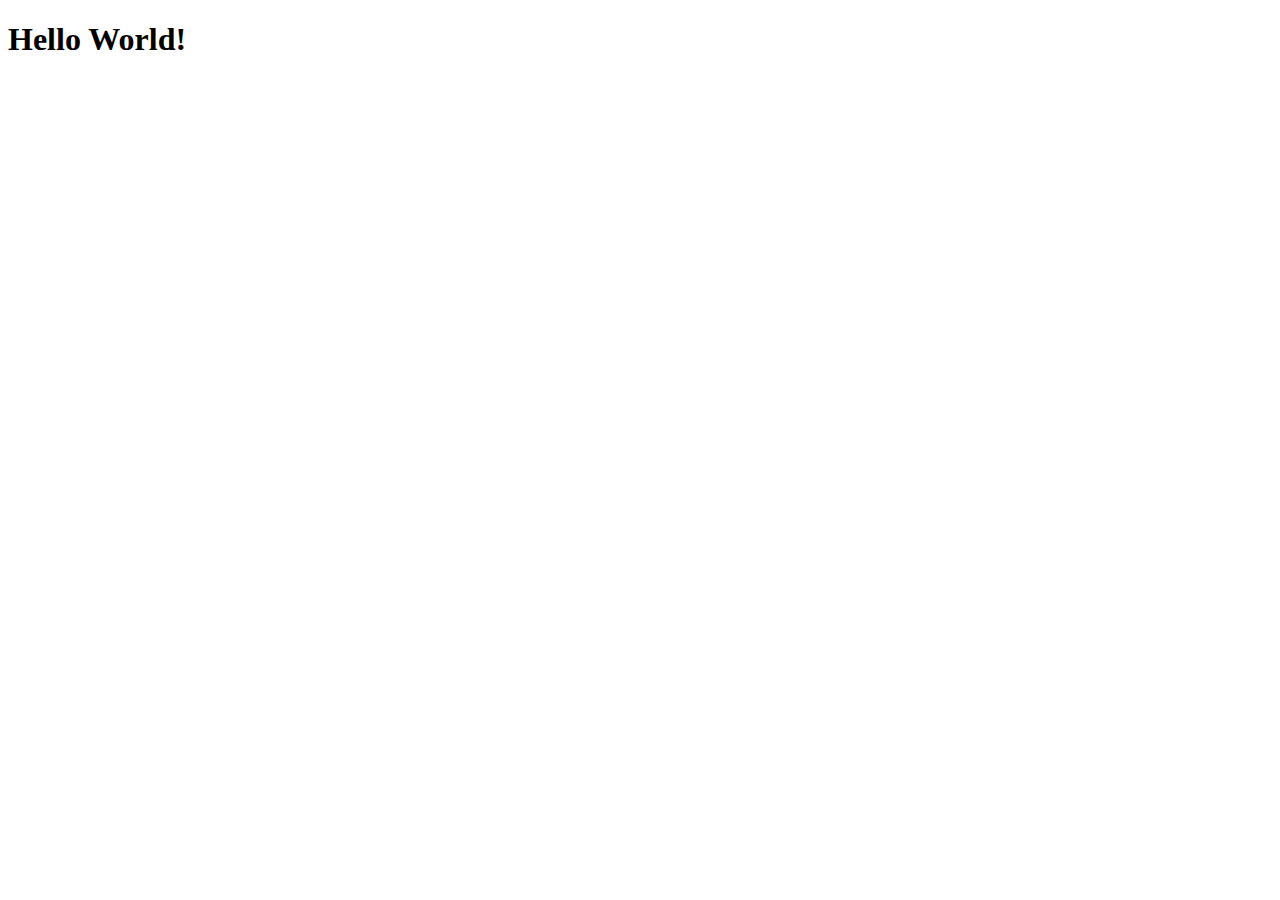
==== segundosdevida/src/main/webapp/index.html @ 61db658c "Subiendo el proyecto y las carpetas css, img y js" ====
<!DOCTYPE html>
<html>
    <head>
        <title>Start Page</title>
        <meta http-equiv="Content-Type" content="text/html; charset=UTF-8">
    </head>
    <body>
        <h1>Hello World!</h1>
    </body>
</html>
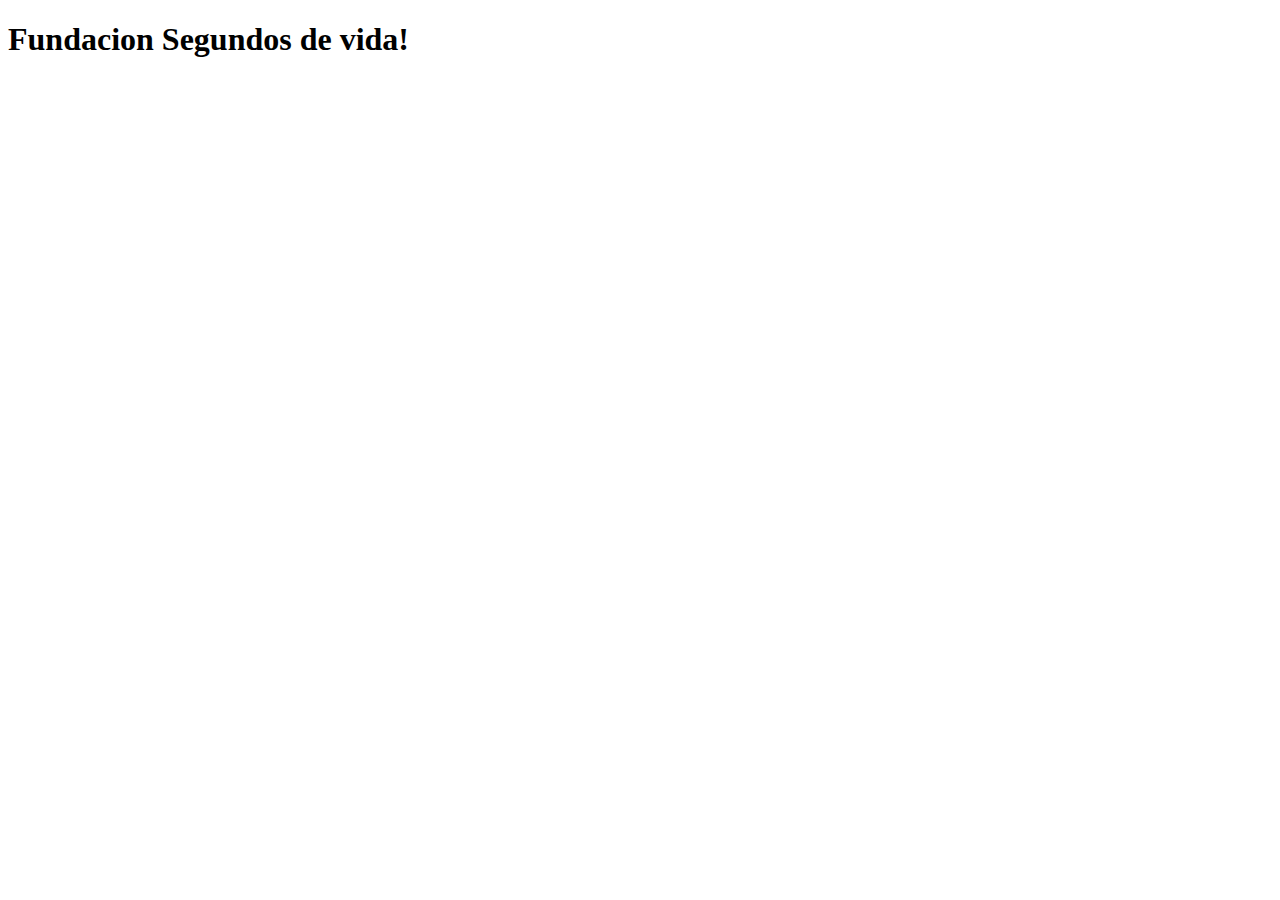
==== commit 17d8f4e6: "Agregando variables para validar con postman, testeo" ====
--- a/segundosdevida/src/main/webapp/index.html
+++ b/segundosdevida/src/main/webapp/index.html
@@ -5,6 +5,6 @@
         <meta http-equiv="Content-Type" content="text/html; charset=UTF-8">
     </head>
     <body>
-        <h1>Hello World!</h1>
+        <h1>Fundacion Segundos de vida!</h1>
     </body>
 </html>
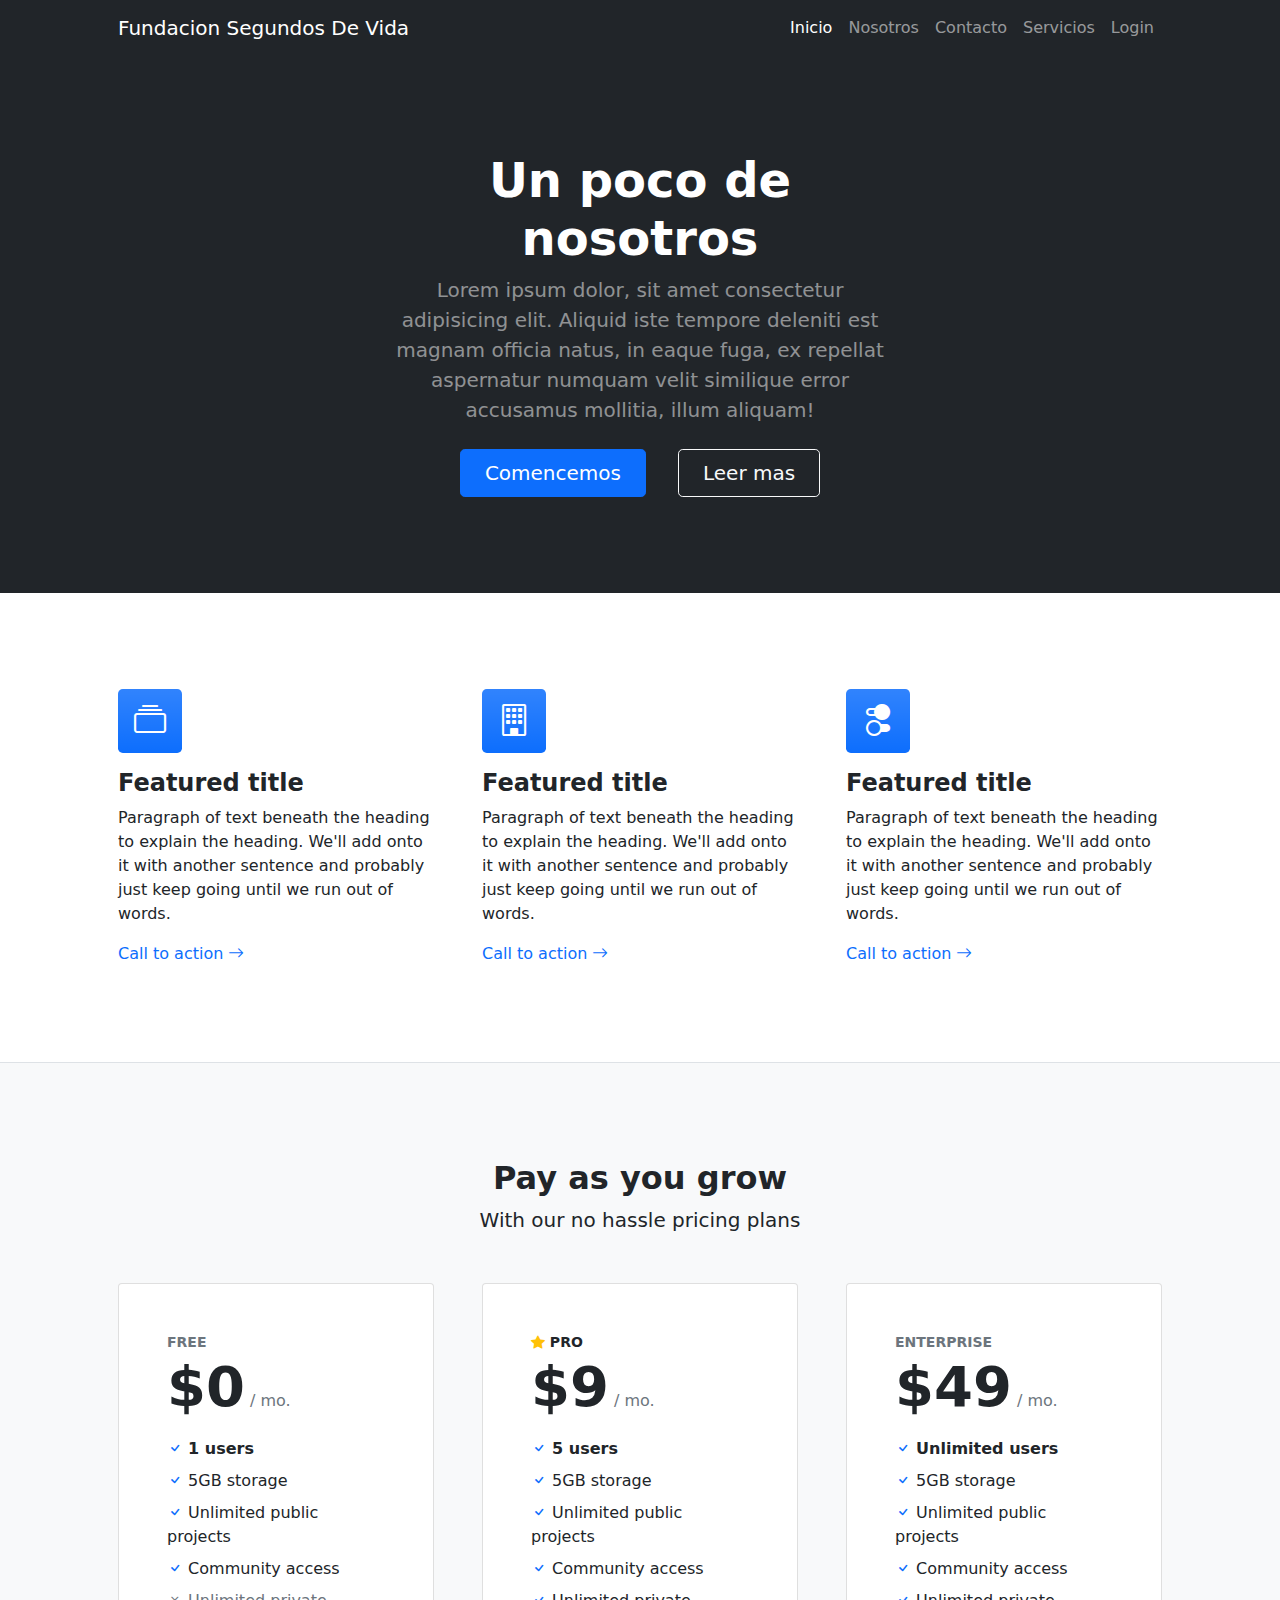
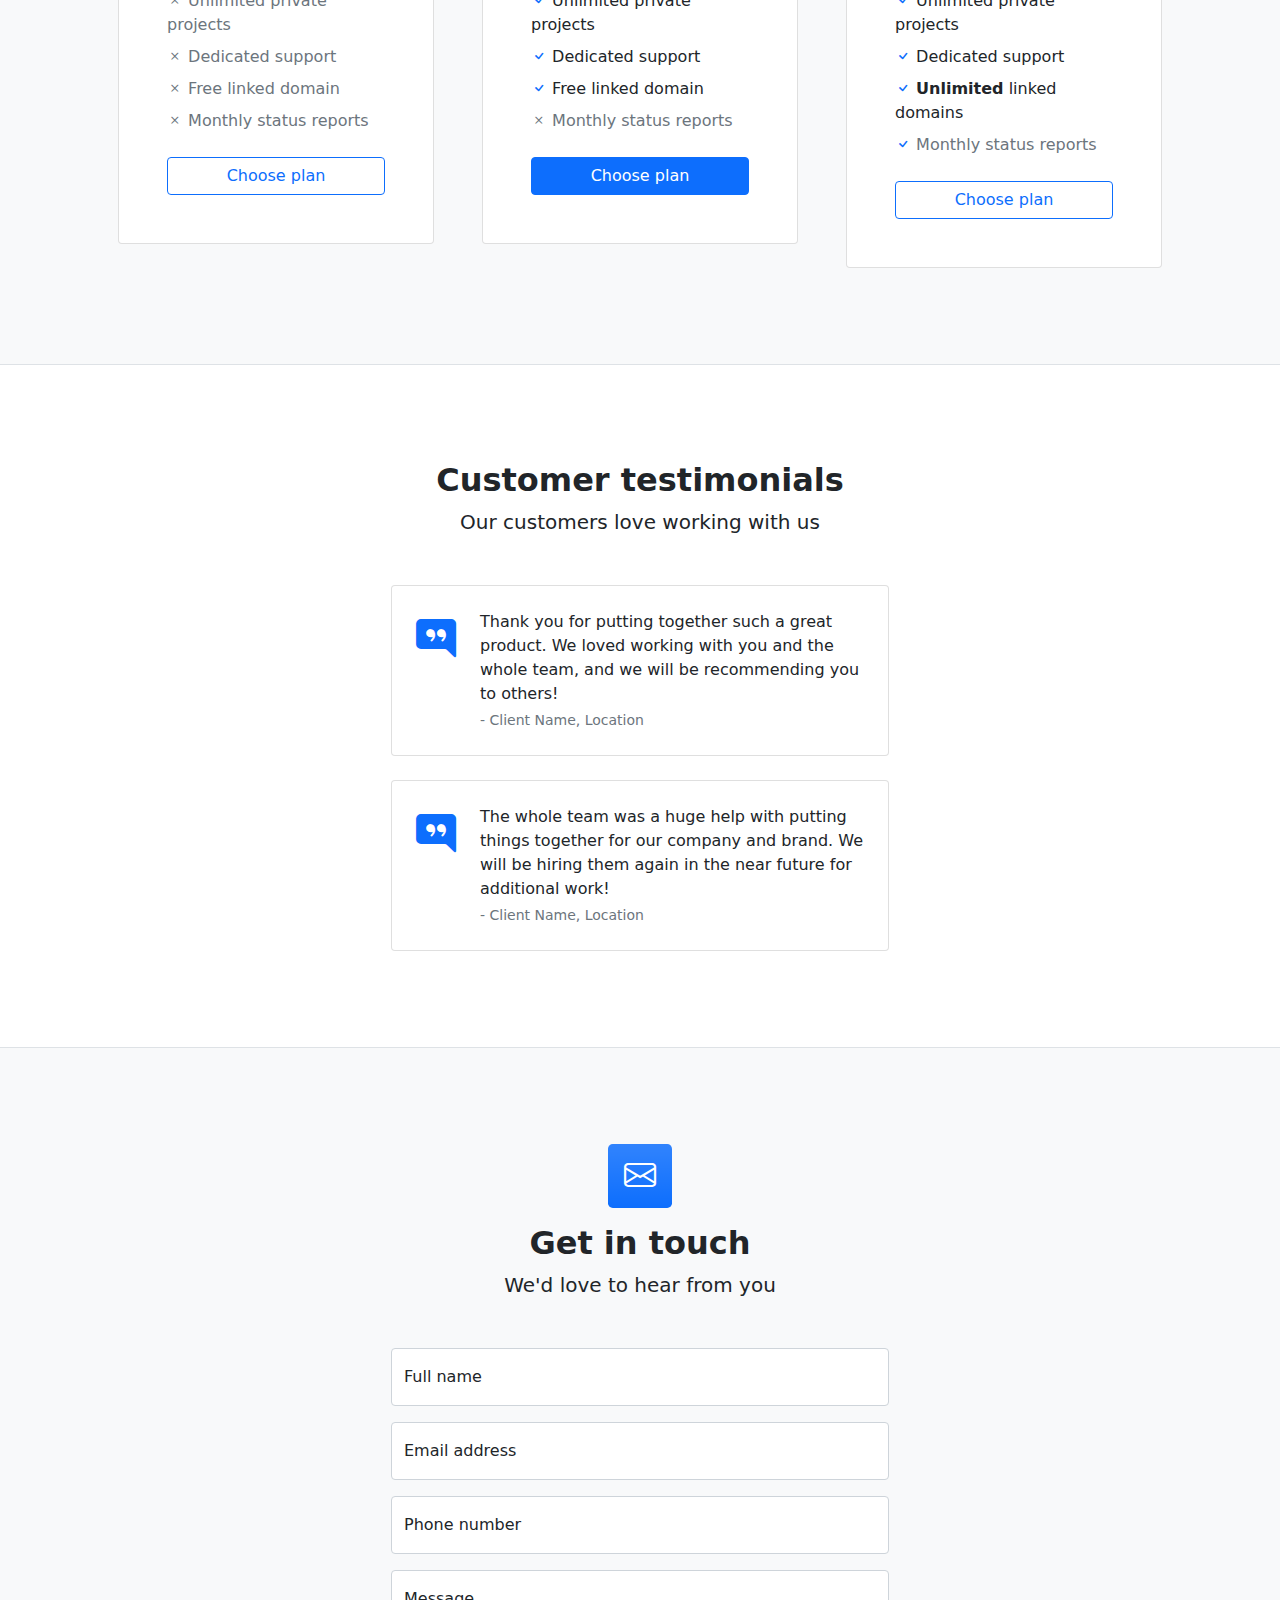
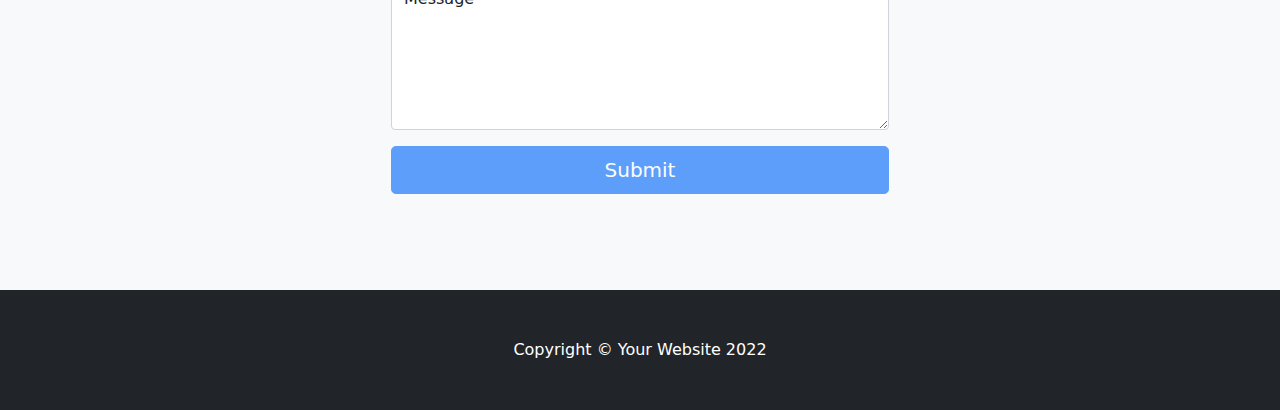
==== commit 8c2b0cb2: "Agregando plantilla index y estilos al proyecto" ====
--- a/segundosdevida/src/main/webapp/index.html
+++ b/segundosdevida/src/main/webapp/index.html
@@ -1,10 +1,358 @@
 <!DOCTYPE html>
-<html>
+<html lang="en">
     <head>
-        <title>Start Page</title>
-        <meta http-equiv="Content-Type" content="text/html; charset=UTF-8">
+        <meta charset="utf-8" />
+        <meta name="viewport" content="width=device-width, initial-scale=1, shrink-to-fit=no" />
+        <meta name="description" content="" />
+        <meta name="author" content="" />
+        <title>Fundacion Segundos De Vida</title>
+        <!-- Favicon-->
+        <link rel="icon" type="image/x-icon" href="assets/favicon.ico" />
+        <!-- Bootstrap icons-->
+        <link href="https://cdn.jsdelivr.net/npm/bootstrap-icons@1.4.1/font/bootstrap-icons.css" rel="stylesheet" />
+        <!-- Core theme CSS (includes Bootstrap)-->
+        <link href="css/styles.css" rel="stylesheet" />
     </head>
     <body>
-        <h1>Fundacion Segundos de vida!</h1>
+        <!-- Responsive navbar-->
+        <nav class="navbar navbar-expand-lg navbar-dark bg-dark">
+            <div class="container px-5">
+                <a class="navbar-brand" href="#!">Fundacion Segundos De Vida</a>
+                <button class="navbar-toggler" type="button" data-bs-toggle="collapse" data-bs-target="#navbarSupportedContent" aria-controls="navbarSupportedContent" aria-expanded="false" aria-label="Toggle navigation"><span class="navbar-toggler-icon"></span></button>
+                <div class="collapse navbar-collapse" id="navbarSupportedContent">
+                    <ul class="navbar-nav ms-auto mb-2 mb-lg-0">
+                        <li class="nav-item"><a class="nav-link active" aria-current="page" href="#!">Inicio</a></li>
+                        <li class="nav-item"><a class="nav-link" href="#!">Nosotros</a></li>
+                        <li class="nav-item"><a class="nav-link" href="#!">Contacto</a></li>
+                        <li class="nav-item"><a class="nav-link" href="#!">Servicios</a></li>
+                         <li class="nav-item"><a class="nav-link" href="login.html">Login</a></li>
+                    </ul>
+                </div>
+            </div>
+        </nav>
+        <!-- Header-->
+        <header class="bg-dark py-5">
+            <div class="container px-5">
+                <div class="row gx-5 justify-content-center">
+                    <div class="col-lg-6">
+                        <div class="text-center my-5">
+                            <h1 class="display-5 fw-bolder text-white mb-2">Un poco de nosotros</h1>
+                            <p class="lead text-white-50 mb-4">Lorem ipsum dolor, sit amet consectetur adipisicing elit. Aliquid iste tempore deleniti est magnam officia natus, in eaque fuga, ex repellat aspernatur numquam velit similique error accusamus mollitia, illum aliquam!</p>
+                            <div class="d-grid gap-3 d-sm-flex justify-content-sm-center">
+                                <a class="btn btn-primary btn-lg px-4 me-sm-3" href="#features">Comencemos</a>
+                                <a class="btn btn-outline-light btn-lg px-4" href="#!">Leer mas</a>
+                            </div>
+                        </div>
+                    </div>
+                </div>
+            </div>
+        </header>
+        <!-- Features section-->
+        <section class="py-5 border-bottom" id="features">
+            <div class="container px-5 my-5">
+                <div class="row gx-5">
+                    <div class="col-lg-4 mb-5 mb-lg-0">
+                        <div class="feature bg-primary bg-gradient text-white rounded-3 mb-3"><i class="bi bi-collection"></i></div>
+                        <h2 class="h4 fw-bolder">Featured title</h2>
+                        <p>Paragraph of text beneath the heading to explain the heading. We'll add onto it with another sentence and probably just keep going until we run out of words.</p>
+                        <a class="text-decoration-none" href="#!">
+                            Call to action
+                            <i class="bi bi-arrow-right"></i>
+                        </a>
+                    </div>
+                    <div class="col-lg-4 mb-5 mb-lg-0">
+                        <div class="feature bg-primary bg-gradient text-white rounded-3 mb-3"><i class="bi bi-building"></i></div>
+                        <h2 class="h4 fw-bolder">Featured title</h2>
+                        <p>Paragraph of text beneath the heading to explain the heading. We'll add onto it with another sentence and probably just keep going until we run out of words.</p>
+                        <a class="text-decoration-none" href="#!">
+                            Call to action
+                            <i class="bi bi-arrow-right"></i>
+                        </a>
+                    </div>
+                    <div class="col-lg-4">
+                        <div class="feature bg-primary bg-gradient text-white rounded-3 mb-3"><i class="bi bi-toggles2"></i></div>
+                        <h2 class="h4 fw-bolder">Featured title</h2>
+                        <p>Paragraph of text beneath the heading to explain the heading. We'll add onto it with another sentence and probably just keep going until we run out of words.</p>
+                        <a class="text-decoration-none" href="#!">
+                            Call to action
+                            <i class="bi bi-arrow-right"></i>
+                        </a>
+                    </div>
+                </div>
+            </div>
+        </section>
+        <!-- Pricing section-->
+        <section class="bg-light py-5 border-bottom">
+            <div class="container px-5 my-5">
+                <div class="text-center mb-5">
+                    <h2 class="fw-bolder">Pay as you grow</h2>
+                    <p class="lead mb-0">With our no hassle pricing plans</p>
+                </div>
+                <div class="row gx-5 justify-content-center">
+                    <!-- Pricing card free-->
+                    <div class="col-lg-6 col-xl-4">
+                        <div class="card mb-5 mb-xl-0">
+                            <div class="card-body p-5">
+                                <div class="small text-uppercase fw-bold text-muted">Free</div>
+                                <div class="mb-3">
+                                    <span class="display-4 fw-bold">$0</span>
+                                    <span class="text-muted">/ mo.</span>
+                                </div>
+                                <ul class="list-unstyled mb-4">
+                                    <li class="mb-2">
+                                        <i class="bi bi-check text-primary"></i>
+                                        <strong>1 users</strong>
+                                    </li>
+                                    <li class="mb-2">
+                                        <i class="bi bi-check text-primary"></i>
+                                        5GB storage
+                                    </li>
+                                    <li class="mb-2">
+                                        <i class="bi bi-check text-primary"></i>
+                                        Unlimited public projects
+                                    </li>
+                                    <li class="mb-2">
+                                        <i class="bi bi-check text-primary"></i>
+                                        Community access
+                                    </li>
+                                    <li class="mb-2 text-muted">
+                                        <i class="bi bi-x"></i>
+                                        Unlimited private projects
+                                    </li>
+                                    <li class="mb-2 text-muted">
+                                        <i class="bi bi-x"></i>
+                                        Dedicated support
+                                    </li>
+                                    <li class="mb-2 text-muted">
+                                        <i class="bi bi-x"></i>
+                                        Free linked domain
+                                    </li>
+                                    <li class="text-muted">
+                                        <i class="bi bi-x"></i>
+                                        Monthly status reports
+                                    </li>
+                                </ul>
+                                <div class="d-grid"><a class="btn btn-outline-primary" href="#!">Choose plan</a></div>
+                            </div>
+                        </div>
+                    </div>
+                    <!-- Pricing card pro-->
+                    <div class="col-lg-6 col-xl-4">
+                        <div class="card mb-5 mb-xl-0">
+                            <div class="card-body p-5">
+                                <div class="small text-uppercase fw-bold">
+                                    <i class="bi bi-star-fill text-warning"></i>
+                                    Pro
+                                </div>
+                                <div class="mb-3">
+                                    <span class="display-4 fw-bold">$9</span>
+                                    <span class="text-muted">/ mo.</span>
+                                </div>
+                                <ul class="list-unstyled mb-4">
+                                    <li class="mb-2">
+                                        <i class="bi bi-check text-primary"></i>
+                                        <strong>5 users</strong>
+                                    </li>
+                                    <li class="mb-2">
+                                        <i class="bi bi-check text-primary"></i>
+                                        5GB storage
+                                    </li>
+                                    <li class="mb-2">
+                                        <i class="bi bi-check text-primary"></i>
+                                        Unlimited public projects
+                                    </li>
+                                    <li class="mb-2">
+                                        <i class="bi bi-check text-primary"></i>
+                                        Community access
+                                    </li>
+                                    <li class="mb-2">
+                                        <i class="bi bi-check text-primary"></i>
+                                        Unlimited private projects
+                                    </li>
+                                    <li class="mb-2">
+                                        <i class="bi bi-check text-primary"></i>
+                                        Dedicated support
+                                    </li>
+                                    <li class="mb-2">
+                                        <i class="bi bi-check text-primary"></i>
+                                        Free linked domain
+                                    </li>
+                                    <li class="text-muted">
+                                        <i class="bi bi-x"></i>
+                                        Monthly status reports
+                                    </li>
+                                </ul>
+                                <div class="d-grid"><a class="btn btn-primary" href="#!">Choose plan</a></div>
+                            </div>
+                        </div>
+                    </div>
+                    <!-- Pricing card enterprise-->
+                    <div class="col-lg-6 col-xl-4">
+                        <div class="card">
+                            <div class="card-body p-5">
+                                <div class="small text-uppercase fw-bold text-muted">Enterprise</div>
+                                <div class="mb-3">
+                                    <span class="display-4 fw-bold">$49</span>
+                                    <span class="text-muted">/ mo.</span>
+                                </div>
+                                <ul class="list-unstyled mb-4">
+                                    <li class="mb-2">
+                                        <i class="bi bi-check text-primary"></i>
+                                        <strong>Unlimited users</strong>
+                                    </li>
+                                    <li class="mb-2">
+                                        <i class="bi bi-check text-primary"></i>
+                                        5GB storage
+                                    </li>
+                                    <li class="mb-2">
+                                        <i class="bi bi-check text-primary"></i>
+                                        Unlimited public projects
+                                    </li>
+                                    <li class="mb-2">
+                                        <i class="bi bi-check text-primary"></i>
+                                        Community access
+                                    </li>
+                                    <li class="mb-2">
+                                        <i class="bi bi-check text-primary"></i>
+                                        Unlimited private projects
+                                    </li>
+                                    <li class="mb-2">
+                                        <i class="bi bi-check text-primary"></i>
+                                        Dedicated support
+                                    </li>
+                                    <li class="mb-2">
+                                        <i class="bi bi-check text-primary"></i>
+                                        <strong>Unlimited</strong>
+                                        linked domains
+                                    </li>
+                                    <li class="text-muted">
+                                        <i class="bi bi-check text-primary"></i>
+                                        Monthly status reports
+                                    </li>
+                                </ul>
+                                <div class="d-grid"><a class="btn btn-outline-primary" href="#!">Choose plan</a></div>
+                            </div>
+                        </div>
+                    </div>
+                </div>
+            </div>
+        </section>
+        <!-- Testimonials section-->
+        <section class="py-5 border-bottom">
+            <div class="container px-5 my-5 px-5">
+                <div class="text-center mb-5">
+                    <h2 class="fw-bolder">Customer testimonials</h2>
+                    <p class="lead mb-0">Our customers love working with us</p>
+                </div>
+                <div class="row gx-5 justify-content-center">
+                    <div class="col-lg-6">
+                        <!-- Testimonial 1-->
+                        <div class="card mb-4">
+                            <div class="card-body p-4">
+                                <div class="d-flex">
+                                    <div class="flex-shrink-0"><i class="bi bi-chat-right-quote-fill text-primary fs-1"></i></div>
+                                    <div class="ms-4">
+                                        <p class="mb-1">Thank you for putting together such a great product. We loved working with you and the whole team, and we will be recommending you to others!</p>
+                                        <div class="small text-muted">- Client Name, Location</div>
+                                    </div>
+                                </div>
+                            </div>
+                        </div>
+                        <!-- Testimonial 2-->
+                        <div class="card">
+                            <div class="card-body p-4">
+                                <div class="d-flex">
+                                    <div class="flex-shrink-0"><i class="bi bi-chat-right-quote-fill text-primary fs-1"></i></div>
+                                    <div class="ms-4">
+                                        <p class="mb-1">The whole team was a huge help with putting things together for our company and brand. We will be hiring them again in the near future for additional work!</p>
+                                        <div class="small text-muted">- Client Name, Location</div>
+                                    </div>
+                                </div>
+                            </div>
+                        </div>
+                    </div>
+                </div>
+            </div>
+        </section>
+        <!-- Contact section-->
+        <section class="bg-light py-5">
+            <div class="container px-5 my-5 px-5">
+                <div class="text-center mb-5">
+                    <div class="feature bg-primary bg-gradient text-white rounded-3 mb-3"><i class="bi bi-envelope"></i></div>
+                    <h2 class="fw-bolder">Get in touch</h2>
+                    <p class="lead mb-0">We'd love to hear from you</p>
+                </div>
+                <div class="row gx-5 justify-content-center">
+                    <div class="col-lg-6">
+                        <!-- * * * * * * * * * * * * * * *-->
+                        <!-- * * SB Forms Contact Form * *-->
+                        <!-- * * * * * * * * * * * * * * *-->
+                        <!-- This form is pre-integrated with SB Forms.-->
+                        <!-- To make this form functional, sign up at-->
+                        <!-- https://startbootstrap.com/solution/contact-forms-->
+                        <!-- to get an API token!-->
+                        <form id="contactForm" data-sb-form-api-token="API_TOKEN">
+                            <!-- Name input-->
+                            <div class="form-floating mb-3">
+                                <input class="form-control" id="name" type="text" placeholder="Enter your name..." data-sb-validations="required" />
+                                <label for="name">Full name</label>
+                                <div class="invalid-feedback" data-sb-feedback="name:required">A name is required.</div>
+                            </div>
+                            <!-- Email address input-->
+                            <div class="form-floating mb-3">
+                                <input class="form-control" id="email" type="email" placeholder="name@example.com" data-sb-validations="required,email" />
+                                <label for="email">Email address</label>
+                                <div class="invalid-feedback" data-sb-feedback="email:required">An email is required.</div>
+                                <div class="invalid-feedback" data-sb-feedback="email:email">Email is not valid.</div>
+                            </div>
+                            <!-- Phone number input-->
+                            <div class="form-floating mb-3">
+                                <input class="form-control" id="phone" type="tel" placeholder="(123) 456-7890" data-sb-validations="required" />
+                                <label for="phone">Phone number</label>
+                                <div class="invalid-feedback" data-sb-feedback="phone:required">A phone number is required.</div>
+                            </div>
+                            <!-- Message input-->
+                            <div class="form-floating mb-3">
+                                <textarea class="form-control" id="message" type="text" placeholder="Enter your message here..." style="height: 10rem" data-sb-validations="required"></textarea>
+                                <label for="message">Message</label>
+                                <div class="invalid-feedback" data-sb-feedback="message:required">A message is required.</div>
+                            </div>
+                            <!-- Submit success message-->
+                            <!---->
+                            <!-- This is what your users will see when the form-->
+                            <!-- has successfully submitted-->
+                            <div class="d-none" id="submitSuccessMessage">
+                                <div class="text-center mb-3">
+                                    <div class="fw-bolder">Form submission successful!</div>
+                                 Enviado
+                                    <br />
+                          
+                                </div>
+                            </div>
+                            <!-- Submit error message-->
+                            <!---->
+                            <!-- This is what your users will see when there is-->
+                            <!-- an error submitting the form-->
+                            <div class="d-none" id="submitErrorMessage"><div class="text-center text-danger mb-3">Error sending message!</div></div>
+                            <!-- Submit Button-->
+                            <div class="d-grid"><button class="btn btn-primary btn-lg disabled" id="submitButton" type="submit">Submit</button></div>
+                        </form>
+                    </div>
+                </div>
+            </div>
+        </section>
+        <!-- Footer-->
+        <footer class="py-5 bg-dark">
+            <div class="container px-5"><p class="m-0 text-center text-white">Copyright &copy; Your Website 2022</p></div>
+        </footer>
+        <!-- Bootstrap core JS-->
+        <script src="https://cdn.jsdelivr.net/npm/bootstrap@5.1.3/dist/js/bootstrap.bundle.min.js"></script>
+        <!-- Core theme JS-->
+        <script src="js/scripts.js"></script>
+        <!-- * * * * * * * * * * * * * * * * * * * * * * * * * * * * * * * * * * * * * * * *-->
+        <!-- * *                               SB Forms JS                               * *-->
+        <!-- * * Activate your form at https://startbootstrap.com/solution/contact-forms * *-->
+        <!-- * * * * * * * * * * * * * * * * * * * * * * * * * * * * * * * * * * * * * * * *-->
+        <script src="https://cdn.startbootstrap.com/sb-forms-latest.js"></script>
     </body>
 </html>
